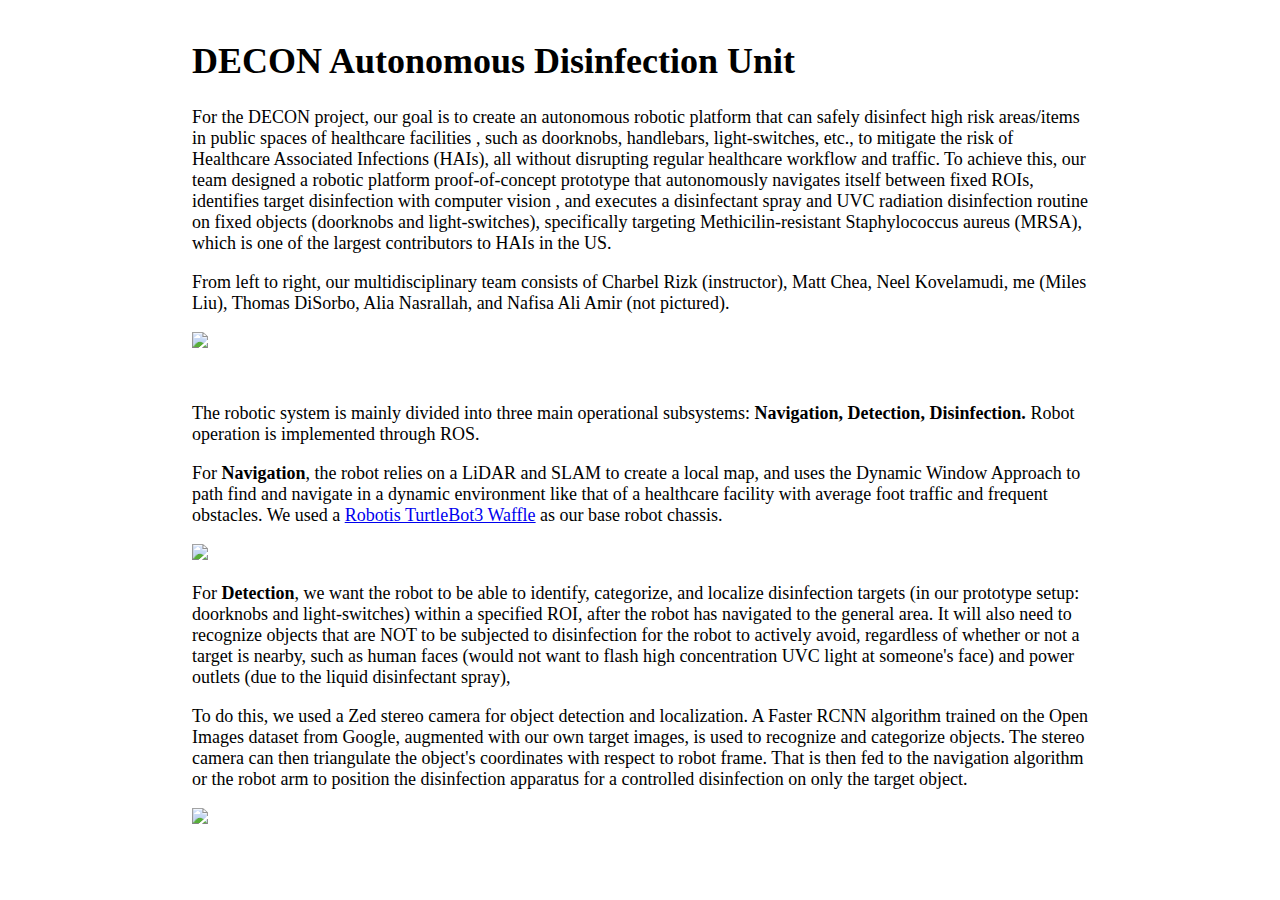
==== decon/index.html @ d1f2ee44 "restructure" ====
<!DOCTYPE html>
<html>
  <head>
    <title>Miles Liu - DECON Autonomous Disinfection Unit</title>
    <link
      rel="stylesheet"
      type="text/css"
      href="https://mliu59.github.io/main.css"
    />
    <meta name="viewport" content="width=device-width, initial-scale=1.0" />
    <meta name="author" content="Miles Liu" />
  </head>

  <body>
    <h1>DECON Autonomous Disinfection Unit</h1>
    <section>
      <p>
        For the DECON project, our goal is to create an autonomous robotic
        platform that can safely disinfect high risk areas/items in public spaces of healthcare facilities
        , such as doorknobs, handlebars, light-switches, etc., to mitigate the risk
        of Healthcare Associated Infections (HAIs), all without disrupting
        regular healthcare workflow and traffic. To achieve this, our team
        designed a robotic platform proof-of-concept prototype that autonomously navigates itself
        between fixed ROIs, identifies target disinfection with computer vision
        , and executes a disinfectant spray and UVC radiation disinfection
        routine on fixed objects (doorknobs and light-switches), specifically targeting 
        Methicilin-resistant Staphylococcus aureus (MRSA), which is one of the largest 
        contributors to HAIs in the US.
      </p>
      <p>
        From left to right, our multidisciplinary team consists of Charbel Rizk (instructor), 
        Matt Chea, Neel Kovelamudi, me (Miles Liu), Thomas DiSorbo, Alia Nasrallah, 
        and Nafisa Ali Amir (not pictured).
      </p>
      <div>
        <a href="https://engineering.jhu.edu/lindt/">
            <img src="https://drive.google.com/file/d/18mY-MXyvf9-8f5yAcK91VoM1xrH-4PTP/view?usp=sharing" width="500">
        </a>
      </div>

    </section>

    <section>
        <p>
            The robotic system is mainly divided into three main operational subsystems: 
            <strong>Navigation, Detection, Disinfection. </strong>Robot operation is implemented through 
            ROS.
        </p>
        <p>
            For <strong>Navigation</strong>, the robot relies on a LiDAR and SLAM to create a local map, and uses the Dynamic Window Approach
            to path find and navigate in a dynamic environment like that of a healthcare facility with average foot traffic 
            and frequent obstacles. We used a <a href="https://www.robotis.us/turtlebot-3-waffle-pi/">Robotis TurtleBot3 Waffle</a>
            as our base robot chassis.
        </p>
        <div>
            <img src="https://drive.google.com/file/d/1j3gweUWaRLsCZmy_VOKtmmSCiUiZUsZs/view?usp=sharing" width="400">
        </div>
        <p>
            For <strong>Detection</strong>, we want the robot to be able to identify, categorize, and localize disinfection targets 
            (in our prototype setup: doorknobs and light-switches) within a specified ROI, after the robot has navigated to the general area. 
            It will also need to recognize objects that are NOT to be 
            subjected to disinfection for the robot to actively avoid, regardless of whether or not a target is nearby, such as human faces (would not want to flash high concentration UVC light at someone's face) 
            and power outlets (due to the liquid disinfectant spray),  
        </p>
        <p>
            To do this, we used a Zed stereo camera for object detection and localization. 
            A Faster RCNN algorithm trained on the Open Images dataset from Google, augmented with our own target images, 
            is used to recognize and categorize objects. The stereo camera can then triangulate the object's coordinates with respect to robot frame. 
            That is then fed to the navigation algorithm or the robot arm to position the disinfection apparatus for a controlled disinfection on only
            the target object.
        </p>
        <div>
            <img src="https://drive.google.com/file/d/1rgXaJr5VwkVBLxb560_K5QAkFI4SLl5f/view?usp=sharing" width="400">
        </div>

        <p>

        </p>

    </section>
  </body>
</html>
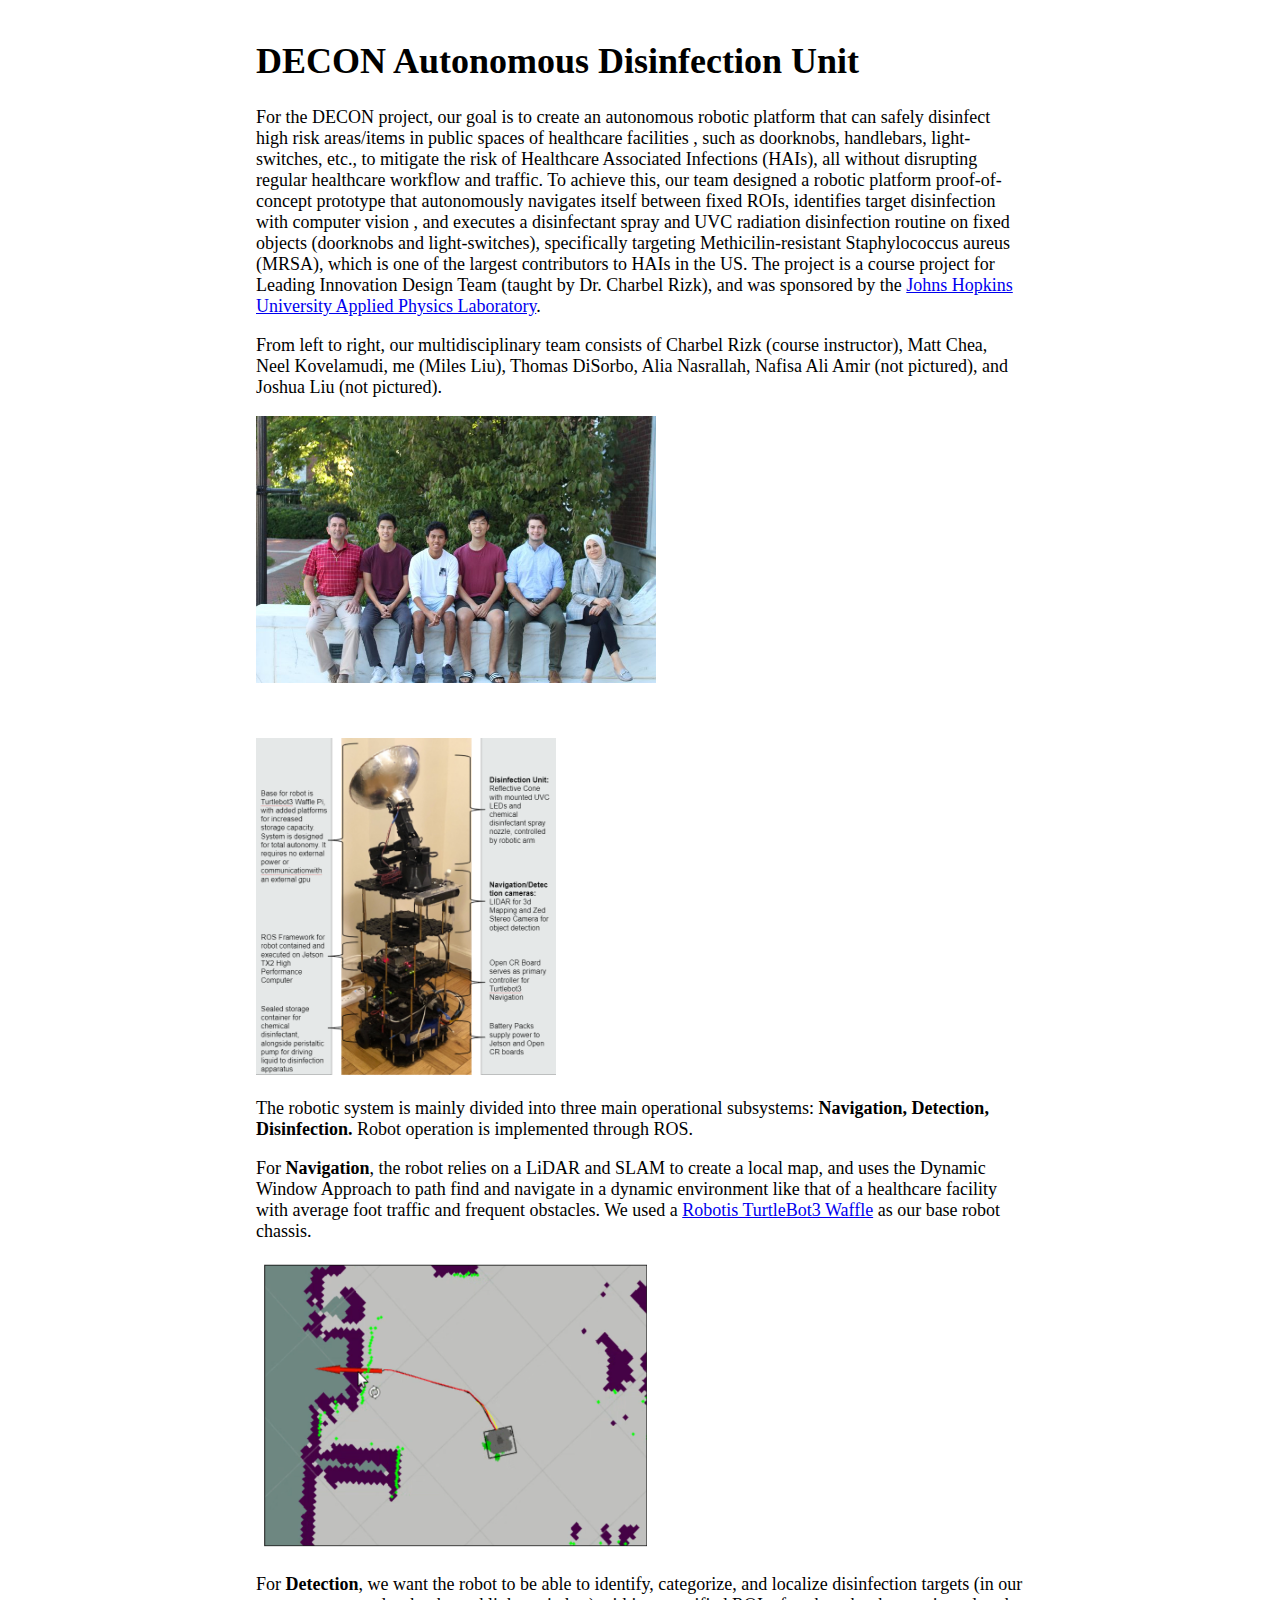
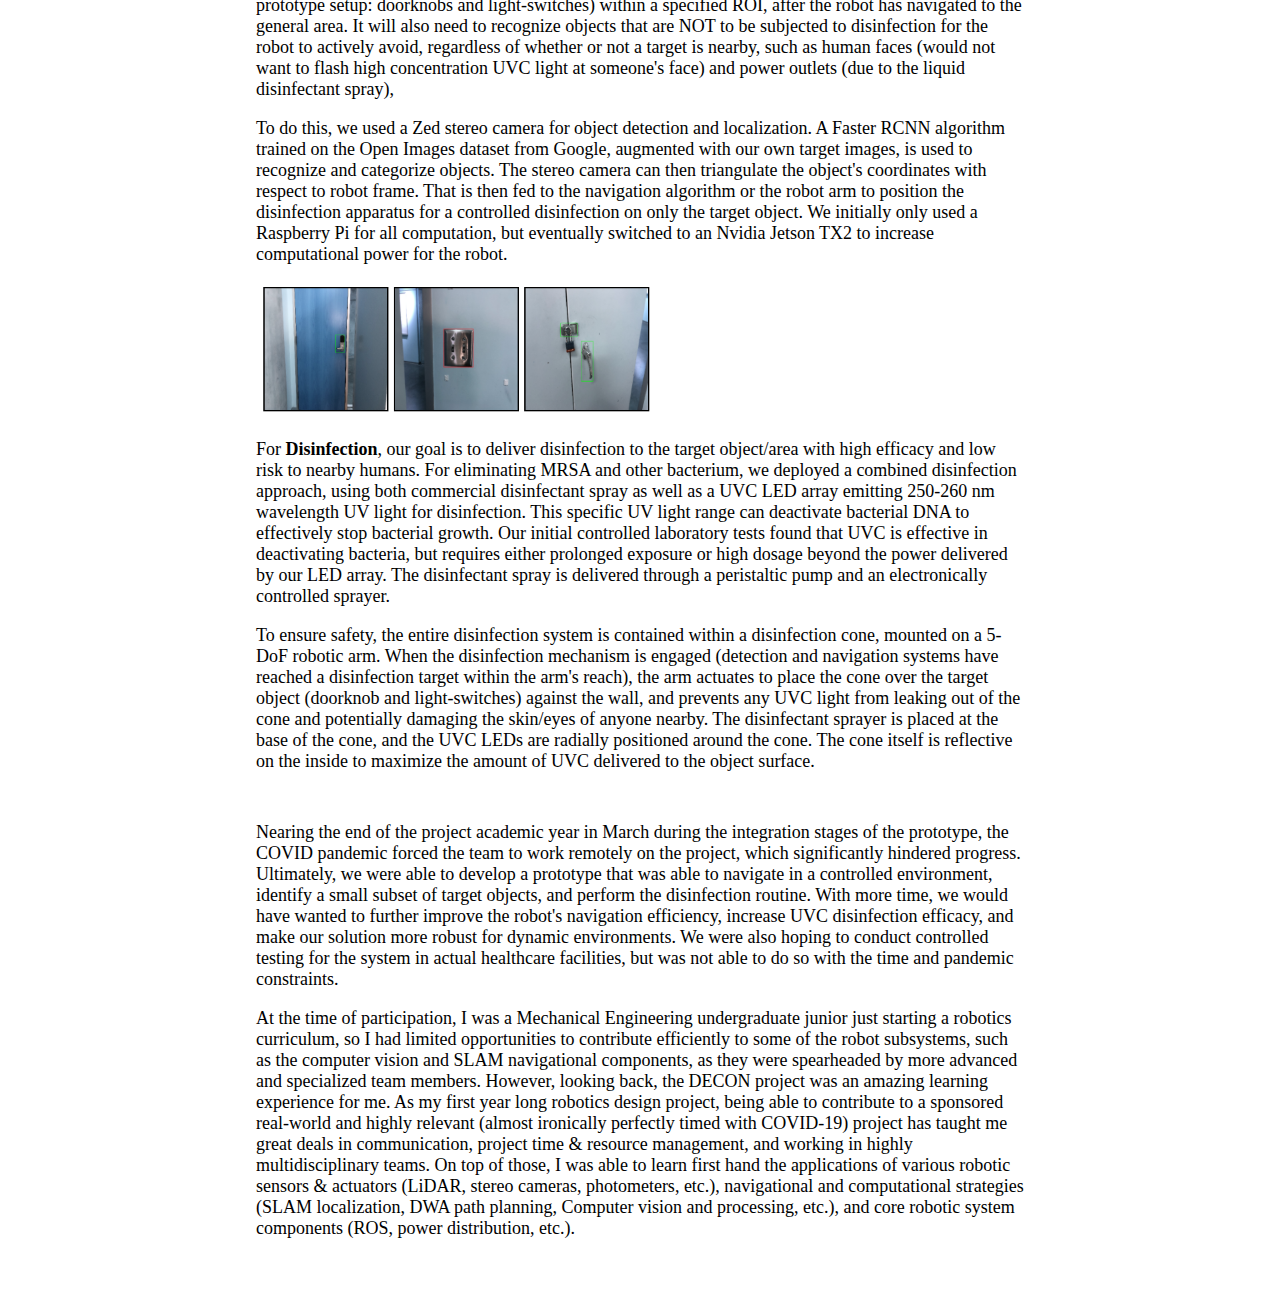
==== commit 469786f9: "decon draft" ====
--- a/decon/index.html
+++ b/decon/index.html
@@ -16,67 +16,136 @@
     <section>
       <p>
         For the DECON project, our goal is to create an autonomous robotic
-        platform that can safely disinfect high risk areas/items in public spaces of healthcare facilities
-        , such as doorknobs, handlebars, light-switches, etc., to mitigate the risk
-        of Healthcare Associated Infections (HAIs), all without disrupting
-        regular healthcare workflow and traffic. To achieve this, our team
-        designed a robotic platform proof-of-concept prototype that autonomously navigates itself
-        between fixed ROIs, identifies target disinfection with computer vision
-        , and executes a disinfectant spray and UVC radiation disinfection
-        routine on fixed objects (doorknobs and light-switches), specifically targeting 
-        Methicilin-resistant Staphylococcus aureus (MRSA), which is one of the largest 
-        contributors to HAIs in the US.
+        platform that can safely disinfect high risk areas/items in public
+        spaces of healthcare facilities , such as doorknobs, handlebars,
+        light-switches, etc., to mitigate the risk of Healthcare Associated
+        Infections (HAIs), all without disrupting regular healthcare workflow
+        and traffic. To achieve this, our team designed a robotic platform
+        proof-of-concept prototype that autonomously navigates itself between
+        fixed ROIs, identifies target disinfection with computer vision , and
+        executes a disinfectant spray and UVC radiation disinfection routine on
+        fixed objects (doorknobs and light-switches), specifically targeting
+        Methicilin-resistant Staphylococcus aureus (MRSA), which is one of the
+        largest contributors to HAIs in the US. The project is a course project for Leading Innovation Design Team (taught by Dr. Charbel Rizk),
+        and was sponsored by the <a href="https://www.jhuapl.edu/">Johns Hopkins University Applied Physics Laboratory</a>.
       </p>
       <p>
-        From left to right, our multidisciplinary team consists of Charbel Rizk (instructor), 
-        Matt Chea, Neel Kovelamudi, me (Miles Liu), Thomas DiSorbo, Alia Nasrallah, 
-        and Nafisa Ali Amir (not pictured).
+        From left to right, our multidisciplinary team consists of Charbel Rizk
+        (course instructor), Matt Chea, Neel Kovelamudi, me (Miles Liu), Thomas
+        DiSorbo, Alia Nasrallah, Nafisa Ali Amir (not pictured), and Joshua Liu
+        (not pictured).
       </p>
       <div>
         <a href="https://engineering.jhu.edu/lindt/">
-            <img src="https://drive.google.com/file/d/18mY-MXyvf9-8f5yAcK91VoM1xrH-4PTP/view?usp=sharing" width="500">
+          <img src="https://mliu59.github.io/decon/team.jpg" width="400" />
         </a>
       </div>
-
     </section>
 
     <section>
-        <p>
-            The robotic system is mainly divided into three main operational subsystems: 
-            <strong>Navigation, Detection, Disinfection. </strong>Robot operation is implemented through 
-            ROS.
-        </p>
-        <p>
-            For <strong>Navigation</strong>, the robot relies on a LiDAR and SLAM to create a local map, and uses the Dynamic Window Approach
-            to path find and navigate in a dynamic environment like that of a healthcare facility with average foot traffic 
-            and frequent obstacles. We used a <a href="https://www.robotis.us/turtlebot-3-waffle-pi/">Robotis TurtleBot3 Waffle</a>
-            as our base robot chassis.
-        </p>
-        <div>
-            <img src="https://drive.google.com/file/d/1j3gweUWaRLsCZmy_VOKtmmSCiUiZUsZs/view?usp=sharing" width="400">
-        </div>
-        <p>
-            For <strong>Detection</strong>, we want the robot to be able to identify, categorize, and localize disinfection targets 
-            (in our prototype setup: doorknobs and light-switches) within a specified ROI, after the robot has navigated to the general area. 
-            It will also need to recognize objects that are NOT to be 
-            subjected to disinfection for the robot to actively avoid, regardless of whether or not a target is nearby, such as human faces (would not want to flash high concentration UVC light at someone's face) 
-            and power outlets (due to the liquid disinfectant spray),  
-        </p>
-        <p>
-            To do this, we used a Zed stereo camera for object detection and localization. 
-            A Faster RCNN algorithm trained on the Open Images dataset from Google, augmented with our own target images, 
-            is used to recognize and categorize objects. The stereo camera can then triangulate the object's coordinates with respect to robot frame. 
-            That is then fed to the navigation algorithm or the robot arm to position the disinfection apparatus for a controlled disinfection on only
-            the target object.
-        </p>
-        <div>
-            <img src="https://drive.google.com/file/d/1rgXaJr5VwkVBLxb560_K5QAkFI4SLl5f/view?usp=sharing" width="400">
-        </div>
+      <div>
+        <img src="https://mliu59.github.io/decon/deconrobot.png" width="300" />
+      </div>
+      <p>
+        The robotic system is mainly divided into three main operational
+        subsystems:
+        <strong>Navigation, Detection, Disinfection. </strong>Robot operation is
+        implemented through ROS.
+      </p>
+      <p>
+        For <strong>Navigation</strong>, the robot relies on a LiDAR and SLAM to
+        create a local map, and uses the Dynamic Window Approach to path find
+        and navigate in a dynamic environment like that of a healthcare facility
+        with average foot traffic and frequent obstacles. We used a
+        <a href="https://www.robotis.us/turtlebot-3-waffle-pi/"
+          >Robotis TurtleBot3 Waffle</a
+        >
+        as our base robot chassis.
+      </p>
+      <div>
+        <img src="https://mliu59.github.io/decon/DWA.png" width="400" />
+      </div>
+      <p>
+        For <strong>Detection</strong>, we want the robot to be able to
+        identify, categorize, and localize disinfection targets (in our
+        prototype setup: doorknobs and light-switches) within a specified ROI,
+        after the robot has navigated to the general area. It will also need to
+        recognize objects that are NOT to be subjected to disinfection for the
+        robot to actively avoid, regardless of whether or not a target is
+        nearby, such as human faces (would not want to flash high concentration
+        UVC light at someone's face) and power outlets (due to the liquid
+        disinfectant spray),
+      </p>
+      <p>
+        To do this, we used a Zed stereo camera for object detection and
+        localization. A Faster RCNN algorithm trained on the Open Images dataset
+        from Google, augmented with our own target images, is used to recognize
+        and categorize objects. The stereo camera can then triangulate the
+        object's coordinates with respect to robot frame. That is then fed to
+        the navigation algorithm or the robot arm to position the disinfection
+        apparatus for a controlled disinfection on only the target object. We
+        initially only used a Raspberry Pi for all computation, but eventually
+        switched to an Nvidia Jetson TX2 to increase computational power for the
+        robot.
+      </p>
+      <div>
+        <img
+          src="https://mliu59.github.io/decon/objectdetection.png"
+          width="400"
+        />
+      </div>
 
-        <p>
-
-        </p>
-
+      <p>
+        For <strong>Disinfection</strong>, our goal is to deliver disinfection
+        to the target object/area with high efficacy and low risk to nearby
+        humans. For eliminating MRSA and other bacterium, we deployed a combined
+        disinfection approach, using both commercial disinfectant spray as well
+        as a UVC LED array emitting 250-260 nm wavelength UV light for
+        disinfection. This specific UV light range can deactivate bacterial DNA
+        to effectively stop bacterial growth. Our initial controlled laboratory
+        tests found that UVC is effective in deactivating bacteria, but requires
+        either prolonged exposure or high dosage beyond the power delivered by
+        our LED array. The disinfectant spray is delivered through a peristaltic
+        pump and an electronically controlled sprayer.
+      </p>
+      <p>
+        To ensure safety, the entire disinfection system is contained within a
+        disinfection cone, mounted on a 5-DoF robotic arm. When the disinfection
+        mechanism is engaged (detection and navigation systems have reached a
+        disinfection target within the arm's reach), the arm actuates to place
+        the cone over the target object (doorknob and light-switches) against
+        the wall, and prevents any UVC light from leaking out of the cone and
+        potentially damaging the skin/eyes of anyone nearby. The disinfectant
+        sprayer is placed at the base of the cone, and the UVC LEDs are radially
+        positioned around the cone. The cone itself is reflective on the inside
+        to maximize the amount of UVC delivered to the object surface.
+      </p>
+    </section>
+    <section>
+      <p>
+        Nearing the end of the project academic year in March during the
+        integration stages of the prototype, the COVID pandemic forced the team
+        to work remotely on the project, which significantly hindered progress.
+        Ultimately, we were able to develop a prototype that was able to
+        navigate in a controlled environment, identify a small subset of target
+        objects, and perform the disinfection routine. With more time, we would
+        have wanted to further improve the robot's navigation efficiency,
+        increase UVC disinfection efficacy, and make our solution more robust
+        for dynamic environments. We were also hoping to conduct controlled
+        testing for the system in actual healthcare facilities, but was not able
+        to do so with the time and pandemic constraints.
+      </p>
+      <p>
+        At the time of participation, I was a Mechanical Engineering undergraduate junior just starting a robotics curriculum,  
+        so I had limited opportunities to contribute efficiently to some of the robot subsystems, such as the computer vision and SLAM navigational components,
+        as they were spearheaded by more advanced and specialized team members. However, looking back, 
+        the DECON project was an amazing learning experience for me. As my first year long robotics design project, 
+        being able to contribute to a sponsored real-world and highly relevant (almost ironically perfectly timed with COVID-19) project
+        has taught me great deals in communication, project time & resource management, and working in highly multidisciplinary teams.
+        On top of those, I was able to learn first hand the applications of various robotic sensors & actuators (LiDAR, stereo cameras, photometers, etc.), 
+        navigational and computational strategies (SLAM localization, DWA path planning, Computer vision and processing, etc.), 
+        and core robotic system components (ROS, power distribution, etc.). 
+      </p>
     </section>
   </body>
 </html>
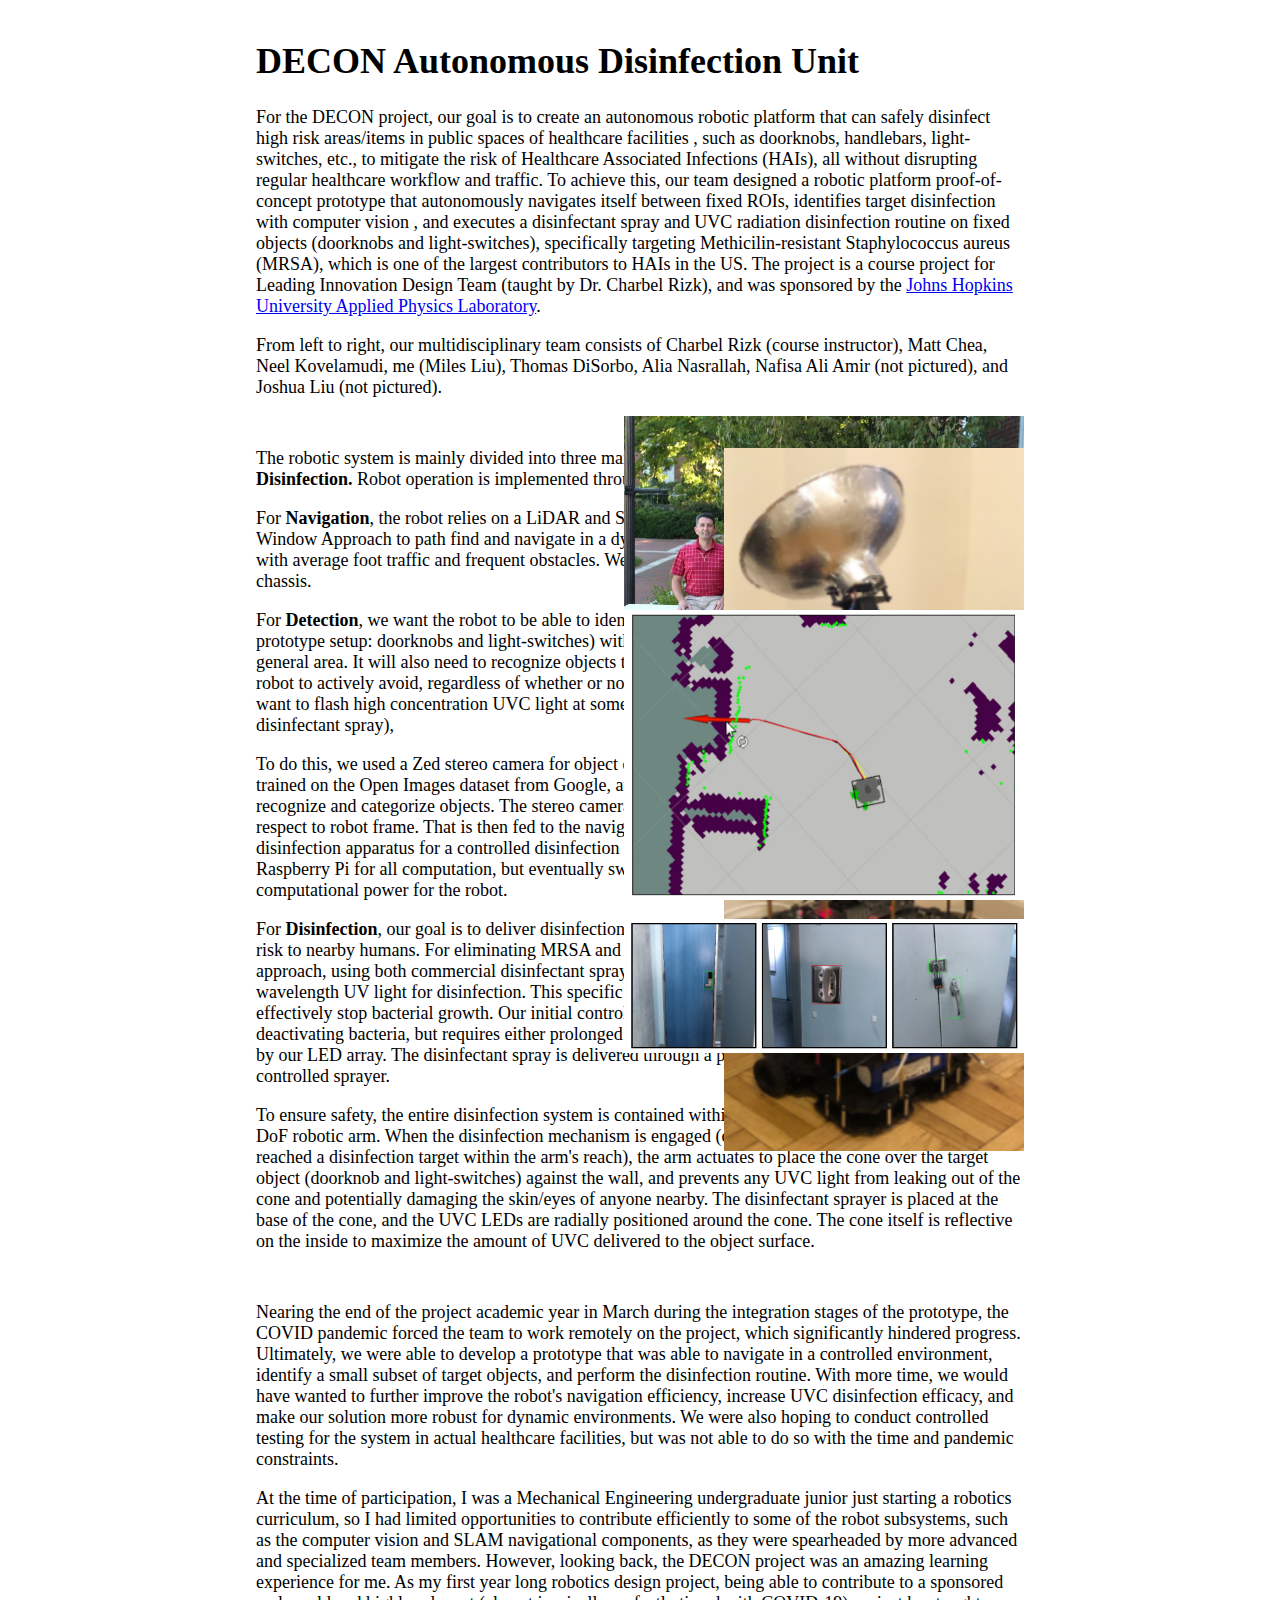
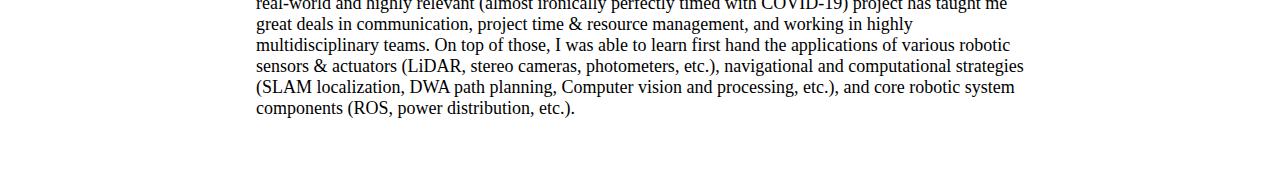
==== commit 35d1ef32: "img" ====
--- a/decon/index.html
+++ b/decon/index.html
@@ -26,8 +26,12 @@
         executes a disinfectant spray and UVC radiation disinfection routine on
         fixed objects (doorknobs and light-switches), specifically targeting
         Methicilin-resistant Staphylococcus aureus (MRSA), which is one of the
-        largest contributors to HAIs in the US. The project is a course project for Leading Innovation Design Team (taught by Dr. Charbel Rizk),
-        and was sponsored by the <a href="https://www.jhuapl.edu/">Johns Hopkins University Applied Physics Laboratory</a>.
+        largest contributors to HAIs in the US. The project is a course project
+        for Leading Innovation Design Team (taught by Dr. Charbel Rizk), and was
+        sponsored by the
+        <a href="https://www.jhuapl.edu/"
+          >Johns Hopkins University Applied Physics Laboratory</a
+        >.
       </p>
       <p>
         From left to right, our multidisciplinary team consists of Charbel Rizk
@@ -37,15 +41,21 @@
       </p>
       <div>
         <a href="https://engineering.jhu.edu/lindt/">
-          <img src="https://mliu59.github.io/decon/team.jpg" width="400" />
+          <img
+            src="https://mliu59.github.io/decon/team.jpg"
+            width="400"
+            class="inlineRight"
+          />
         </a>
       </div>
     </section>
 
     <section>
-      <div>
-        <img src="https://mliu59.github.io/decon/deconrobot.png" width="300" />
-      </div>
+      <img
+        src="https://mliu59.github.io/decon/robot.png"
+        width="300"
+        class="inlineRight"
+      />
       <p>
         The robotic system is mainly divided into three main operational
         subsystems:
@@ -63,7 +73,11 @@
         as our base robot chassis.
       </p>
       <div>
-        <img src="https://mliu59.github.io/decon/DWA.png" width="400" />
+        <img
+          src="https://mliu59.github.io/decon/DWA.png"
+          width="400"
+          class="inlineRight"
+        />
       </div>
       <p>
         For <strong>Detection</strong>, we want the robot to be able to
@@ -92,6 +106,7 @@
         <img
           src="https://mliu59.github.io/decon/objectdetection.png"
           width="400"
+          class="inlineRight"
         />
       </div>
 
@@ -136,15 +151,22 @@
         to do so with the time and pandemic constraints.
       </p>
       <p>
-        At the time of participation, I was a Mechanical Engineering undergraduate junior just starting a robotics curriculum,  
-        so I had limited opportunities to contribute efficiently to some of the robot subsystems, such as the computer vision and SLAM navigational components,
-        as they were spearheaded by more advanced and specialized team members. However, looking back, 
-        the DECON project was an amazing learning experience for me. As my first year long robotics design project, 
-        being able to contribute to a sponsored real-world and highly relevant (almost ironically perfectly timed with COVID-19) project
-        has taught me great deals in communication, project time & resource management, and working in highly multidisciplinary teams.
-        On top of those, I was able to learn first hand the applications of various robotic sensors & actuators (LiDAR, stereo cameras, photometers, etc.), 
-        navigational and computational strategies (SLAM localization, DWA path planning, Computer vision and processing, etc.), 
-        and core robotic system components (ROS, power distribution, etc.). 
+        At the time of participation, I was a Mechanical Engineering
+        undergraduate junior just starting a robotics curriculum, so I had
+        limited opportunities to contribute efficiently to some of the robot
+        subsystems, such as the computer vision and SLAM navigational
+        components, as they were spearheaded by more advanced and specialized
+        team members. However, looking back, the DECON project was an amazing
+        learning experience for me. As my first year long robotics design
+        project, being able to contribute to a sponsored real-world and highly
+        relevant (almost ironically perfectly timed with COVID-19) project has
+        taught me great deals in communication, project time & resource
+        management, and working in highly multidisciplinary teams. On top of
+        those, I was able to learn first hand the applications of various
+        robotic sensors & actuators (LiDAR, stereo cameras, photometers, etc.),
+        navigational and computational strategies (SLAM localization, DWA path
+        planning, Computer vision and processing, etc.), and core robotic system
+        components (ROS, power distribution, etc.).
       </p>
     </section>
   </body>
